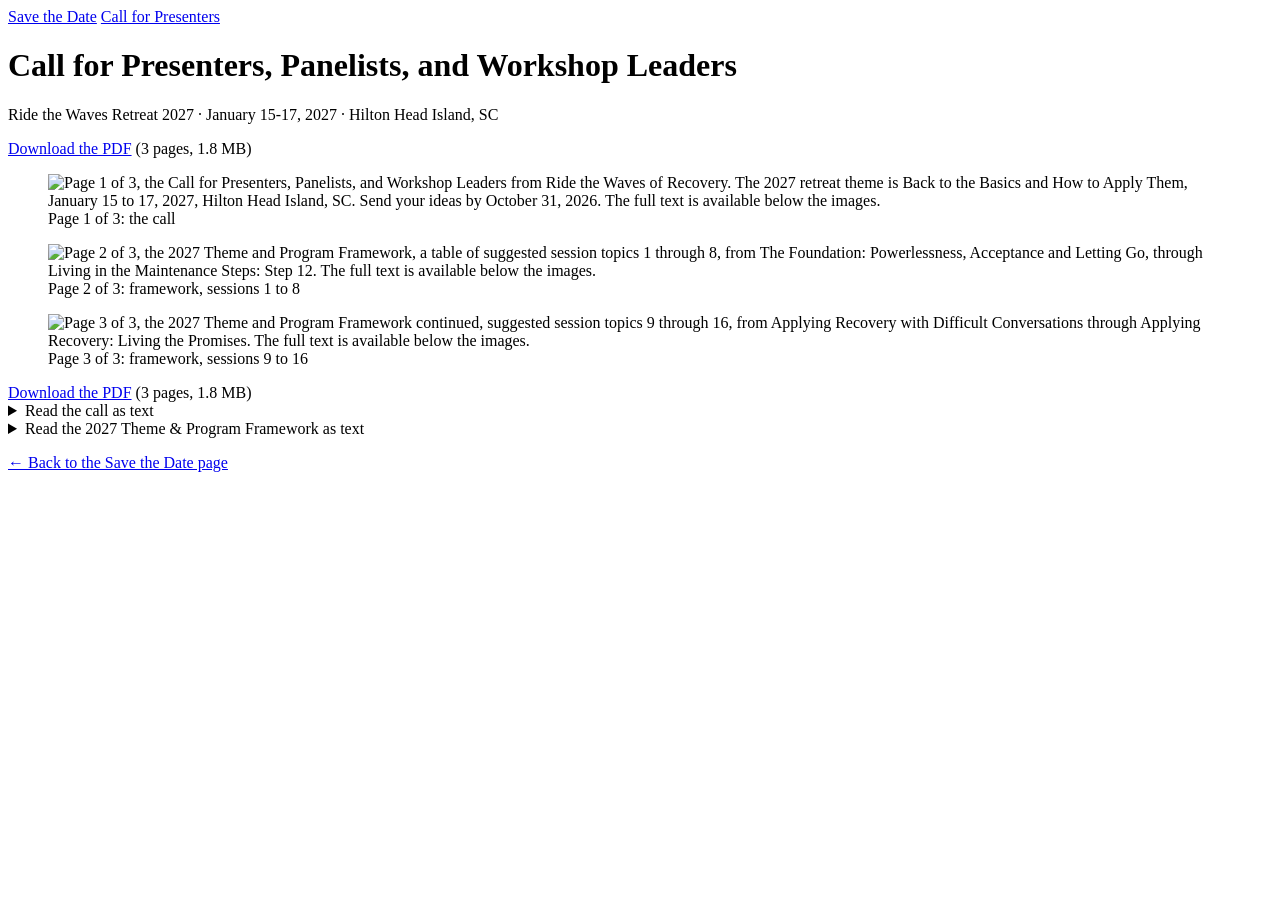
==== call-for-presenters.html @ 51ab487d "Add files via upload" ====
<!DOCTYPE html>
<html lang="en">
<head>
  <meta charset="utf-8">
  <meta name="viewport" content="width=device-width, initial-scale=1">
  <title>Call for Presenters, Panelists, and Workshop Leaders: Ride the Waves Retreat 2027</title>
  <meta name="description" content="Call for presenters, panelists, and workshop leaders for the Ride the Waves Retreat, January 15-17, 2027 on Hilton Head Island, SC. Send your ideas by October 31, 2026.">

  <!-- Link preview tags: what messaging apps and social sites read when someone shares this link -->
  <meta property="og:type" content="website">
  <meta property="og:title" content="Call for Presenters: Ride the Waves Retreat 2027">
  <meta property="og:description" content="Share how you put recovery into practice in everyday life. Send your ideas by October 31, 2026 for the January 15-17, 2027 retreat on Hilton Head Island, SC.">
  <meta property="og:url" content="https://rtwretreat.github.io/rtw-2027/call-for-presenters.html">
  <meta property="og:image" content="https://rtwretreat.github.io/rtw-2027/images/presenters-preview.jpg">
  <meta property="og:image:width" content="1200">
  <meta property="og:image:height" content="630">
  <meta property="og:image:alt" content="Ride the Waves of Recovery, 2027 retreat theme Back to the Basics and How to Apply Them. Call for Presenters, Panelists, and Workshop Leaders.">
  <meta name="twitter:card" content="summary_large_image">

  <link rel="stylesheet" href="assets/site.css">
</head>
<body>
  <nav class="site-nav" aria-label="Site">
    <a href="index.html">Save the Date</a>
    <a href="call-for-presenters.html" aria-current="page">Call for Presenters</a>
  </nav>

  <main>
    <h1>Call for Presenters, Panelists, and Workshop Leaders</h1>
    <p class="sub">Ride the Waves Retreat 2027 &middot; January 15-17, 2027 &middot; Hilton Head Island, SC</p>

    <div class="actions">
      <a class="button" href="assets/Call_for_Presenters_2027.pdf" download>Download the PDF</a>
      <span class="size">(3 pages, 1.8 MB)</span>
    </div>

    <div class="doc-pages">
      <figure>
        <img class="doc-page" src="images/call-for-presenters-page-1.jpg" width="1445" height="1870"
             alt="Page 1 of 3, the Call for Presenters, Panelists, and Workshop Leaders from Ride the Waves of Recovery. The 2027 retreat theme is Back to the Basics and How to Apply Them, January 15 to 17, 2027, Hilton Head Island, SC. Send your ideas by October 31, 2026. The full text is available below the images.">
        <figcaption>Page 1 of 3: the call</figcaption>
      </figure>
      <figure>
        <img class="doc-page" src="images/call-for-presenters-page-2.jpg" width="1445" height="1870" loading="lazy"
             alt="Page 2 of 3, the 2027 Theme and Program Framework, a table of suggested session topics 1 through 8, from The Foundation: Powerlessness, Acceptance and Letting Go, through Living in the Maintenance Steps: Step 12. The full text is available below the images.">
        <figcaption>Page 2 of 3: framework, sessions 1 to 8</figcaption>
      </figure>
      <figure>
        <img class="doc-page" src="images/call-for-presenters-page-3.jpg" width="1445" height="1870" loading="lazy"
             alt="Page 3 of 3, the 2027 Theme and Program Framework continued, suggested session topics 9 through 16, from Applying Recovery with Difficult Conversations through Applying Recovery: Living the Promises. The full text is available below the images.">
        <figcaption>Page 3 of 3: framework, sessions 9 to 16</figcaption>
      </figure>
    </div>

    <div class="actions">
      <a class="button" href="assets/Call_for_Presenters_2027.pdf" download>Download the PDF</a>
      <span class="size">(3 pages, 1.8 MB)</span>
    </div>

    <details>
      <summary>Read the call as text</summary>
      <h2>Ride the Waves of Recovery: 2027 Retreat Theme</h2>
      <p>January 15-17, 2027, Hilton Head Island, SC</p>
      <p><strong>Back to the Basics and How to Apply Them</strong></p>
      <h3>Call for Presenters, Panelists, &amp; Workshop Leaders</h3>
      <p>The Ride the Waves Retreat Planning Committee is seeking speakers, panelists, and workshop leaders for our 2027 retreat, <strong>Back to Basics and How to Apply Them</strong>. We are looking for people who can share not only their experience with the 12 Steps, but how they have learned to put recovery into practice in everyday life, in relationships, difficult conversations, boundaries, sponsorship, service, emotional healing, and more. Whether through a personal story, an interactive workshop, or a panel discussion, we invite you to help others explore what it means to take the principles of recovery off the page and live them, one day at a time.</p>
      <p>We've included our 2027 Theme &amp; Program Framework to give you a clearer picture of the kinds of topics and practical recovery experiences we hope to offer. These are not intended to limit your creativity. We welcome your own ideas for speakers, panels, and workshops that fit within the overall spirit and focus of the retreat.</p>
      <p>If you are interested in being a speaker, panelist, or workshop leader, we'd love to hear from you! Please send us a brief description of the topic you would like to address, how it connects with the 2027 retreat theme, and the type of presentation you have in mind (speaker, panel, or workshop). You don't need to have everything worked out. We're interested in hearing your ideas.</p>
      <p>Please contact any member of the Speaker Committee:</p>
      <ul class="contacts">
        <li><strong>Metaleen Thomas</strong><br>Cell: <a href="tel:+18288966511">828-896-6511</a><br>Email: <a href="mailto:mcmthomas@icloud.com">mcmthomas@icloud.com</a></li>
        <li><strong>Pat Morgan</strong><br>Cell: <a href="tel:+14345483825">434-548-3825</a><br>Email: <a href="mailto:patmorganretired@icloud.com">patmorganretired@icloud.com</a></li>
        <li><strong>Vernell O'Leary</strong><br>Cell: <a href="tel:+17042825106">704-282-5106</a><br>Email: <a href="mailto:voleary5953@outlook.com">voleary5953@outlook.com</a></li>
      </ul>
      <p><strong>Send us your ideas by October 31, 2026.</strong></p>
      <p>Please review the attached <strong>2027 Theme &amp; Program Framework</strong> for more detail. We hope it will spark ideas and help potential presenters identify an area where your experience, strength, and hope can contribute to the retreat.</p>
    </details>

    <details>
      <summary>Read the 2027 Theme &amp; Program Framework as text</summary>
      <div class="table-wrap">
        <table>
          <caption>Recovery Retreat 2027: Sessions/Topics</caption>
          <thead>
            <tr>
              <th scope="col">#</th>
              <th scope="col">Theme of the session (Not Necessary the Title)</th>
              <th scope="col">Focus</th>
            </tr>
          </thead>
          <tbody>
            <tr>
              <th scope="row">1</th>
              <td>The Foundation: Powerlessness, Acceptance &amp; Letting Go</td>
              <td>Steps 1–3, letting go of control, and becoming accepting teachable, trusting, willing, and develop spiritual growth (Step 11 will define spirituality/religion more later).</td>
            </tr>
            <tr>
              <th scope="row">2</th>
              <td>Taking an Honest Moral Inventory</td>
              <td>There are different ways to work Step 4 (CODA patterns/ACA Approach/4th Step Chart/others, recognizing the patterns.</td>
            </tr>
            <tr>
              <th scope="row">3</th>
              <td>Step 5</td>
              <td>How to work this step. Sharing with another person. Seeing ourselves without blame or shame, projecting onto others. Being responsible for our own behaviors and self-awareness.</td>
            </tr>
            <tr>
              <th scope="row">4</th>
              <td>Becoming Willing to Change</td>
              <td>Working Steps 6–7. Becoming willing &amp; ready to let go of our past ideas (shortcomings, defects) ... becoming humble.</td>
            </tr>
            <tr>
              <th scope="row">5</th>
              <td>Healing Relationships Through Amends</td>
              <td>Steps 8–9, preparing and making amends, what is and is not a good amends.</td>
            </tr>
            <tr>
              <th scope="row">6</th>
              <td>Living in the Maintenance Steps: Steps 10</td>
              <td>
                <p>Recognizing our part by working Step 10, daily inventory, prayer/meditation, service. How to work Step 10 (sharing different ways to work it.)</p>
                <p>Step 10 all point toward taking responsibility for our own thoughts, feelings, and actions rather than trying to blame and/or change others. It is about how I live life today-one day at a time. Turning triggers into teachers. Let it begin with me.</p>
              </td>
            </tr>
            <tr>
              <th scope="row">7</th>
              <td>Living in the maintenance Steps: Step 11</td>
              <td>How to work Step 11. This step isn't about doing it "right." Instead, it's about building a relationship with whatever we refer to as our Higher Power, or if we don't believe in one, connecting to life in a meaningful way. It's crucial to develop our own interpretation of a higher power, which in turn influences our own version of prayer and/or meditation.</td>
            </tr>
            <tr>
              <th scope="row">8</th>
              <td>Living in the maintenance Steps: Step 12</td>
              <td>
                <p>How to work Step 12. Carrying the message it means living in a way that reflects recovery and offers hope when someone's ready to hear it. We avoid preaching or fixing people. Carry the message is "give it away if we want to keep it." Service can look a lot of different ways, such as:</p>
                <ul>
                  <li>help start, or set up, and run in person or Zoom meetings</li>
                  <li>sponsoring newcomers, engaging in outreach calls</li>
                  <li>organizing workshops, seminars, speaker meetings</li>
                  <li>organizing recovery picnics or potlucks</li>
                  <li>organizing camping weekends with a focus on recovery</li>
                  <li>organizing group studies (such as 12-Step or book studies).</li>
                </ul>
                <p>When we do service our own recovery program grows.</p>
                <p>The other part of this Step is practicing these principles in everyday life. It's about applying what we've learned with our families, jobs, and friendships.</p>
              </td>
            </tr>
            <tr>
              <th scope="row">9</th>
              <td>Applying Recovery with Difficult Conversations: Moving from Control to Compassion</td>
              <td>
                <p>Moving from fear/resentments/blame to compassion or love: How to use the Steps to learn a new way of communicating which is clear, clean, consistent, and honest.</p>
                <p>Topics covered:</p>
                <ul>
                  <li>Unpack your feelings "What do you think, need, feel?"</li>
                  <li>Use brainstorming for options</li>
                  <li>Consult AI for ideas, not as a substitute for human wisdom, experience, and accountability</li>
                  <li>Develop a plan, try it, revise when necessary</li>
                  <li>Review with wise recovery friend(s)</li>
                  <li>Speak with respect, including:
                    <ul>
                      <li>refrain from saying the "you" word</li>
                      <li>refrain from saying the "should" word</li>
                      <li>use eye contact</li>
                      <li>use listening skills, including body language</li>
                      <li>use feedback to understand</li>
                      <li>refrain from interrupting</li>
                    </ul>
                  </li>
                  <li>Ask questions to understand</li>
                  <li>Replace advice with your experience</li>
                  <li>Respect another person's choices</li>
                  <li>Express feelings honestly</li>
                  <li>Avoid blame, judgment, and control</li>
                  <li>Invite rather than persuade</li>
                  <li>Encourage instead of correcting</li>
                  <li>Avoid rescuing/enabling/people pleasing</li>
                </ul>
              </td>
            </tr>
            <tr>
              <th scope="row">10</th>
              <td>Applying Recovery: Healthy Boundaries</td>
              <td>Define boundaries. How healthy boundaries relate to the Steps: their purpose, how to set boundaries, with detachment, including personal responsibility.</td>
            </tr>
            <tr>
              <th scope="row">11</th>
              <td>Applying Recovery: Recovery Back Home</td>
              <td>Applying recovery with family, children, friends, spouses, partners, and jobs.</td>
            </tr>
            <tr>
              <th scope="row">12</th>
              <td>Getting a Sponsor</td>
              <td>
                <ul>
                  <li>Guiding sponsee through the 12 Steps.</li>
                  <li>Healthy sponsorship relationships.</li>
                  <li>Changing sponsors</li>
                  <li>Definition, qualification of sponsorship: primary sponsor, temporary sponsor, co-sponsor, group sponsorship</li>
                </ul>
              </td>
            </tr>
            <tr>
              <th scope="row">13</th>
              <td>Sponsor Training</td>
              <td>
                <ul>
                  <li>Guiding sponsee through the 12 Steps</li>
                  <li>Sharing how we did the Steps</li>
                  <li>Healthy sponsorship relationships (What it is and what is isn't).</li>
                  <li>Changing sponsors.</li>
                  <li>explaining the tools of recovery</li>
                  <li>Types, definition, qualification of sponsorship: sponsor, temporary sponsor, co-sponsor, group sponsorship</li>
                </ul>
              </td>
            </tr>
            <tr>
              <th scope="row">14</th>
              <td>Applying Recovery: Freedom from Fear, Shame, &amp; Guilt</td>
              <td>How this relates to the Steps. Applying recovery tools to emotional healing to become happy, joyous, &amp; free.</td>
            </tr>
            <tr>
              <th scope="row">15</th>
              <td>Applying Recovery: Recovery in Meetings &amp; Service</td>
              <td>How this relates to the Steps. Traditions, group dynamics, servant leadership. And how to deal with difficult situations.</td>
            </tr>
            <tr>
              <th scope="row">16</th>
              <td>Applying Recovery: Living the Promises</td>
              <td>
                <p>How Steps and Traditions lead to the Promises.</p>
                <p>CODA/ACA Promises. The promises come true when we apply the steps &amp; traditions.</p>
              </td>
            </tr>
          </tbody>
        </table>
      </div>
    </details>

    <p class="backlink"><a href="index.html">&larr; Back to the Save the Date page</a></p>
  </main>
</body>
</html>
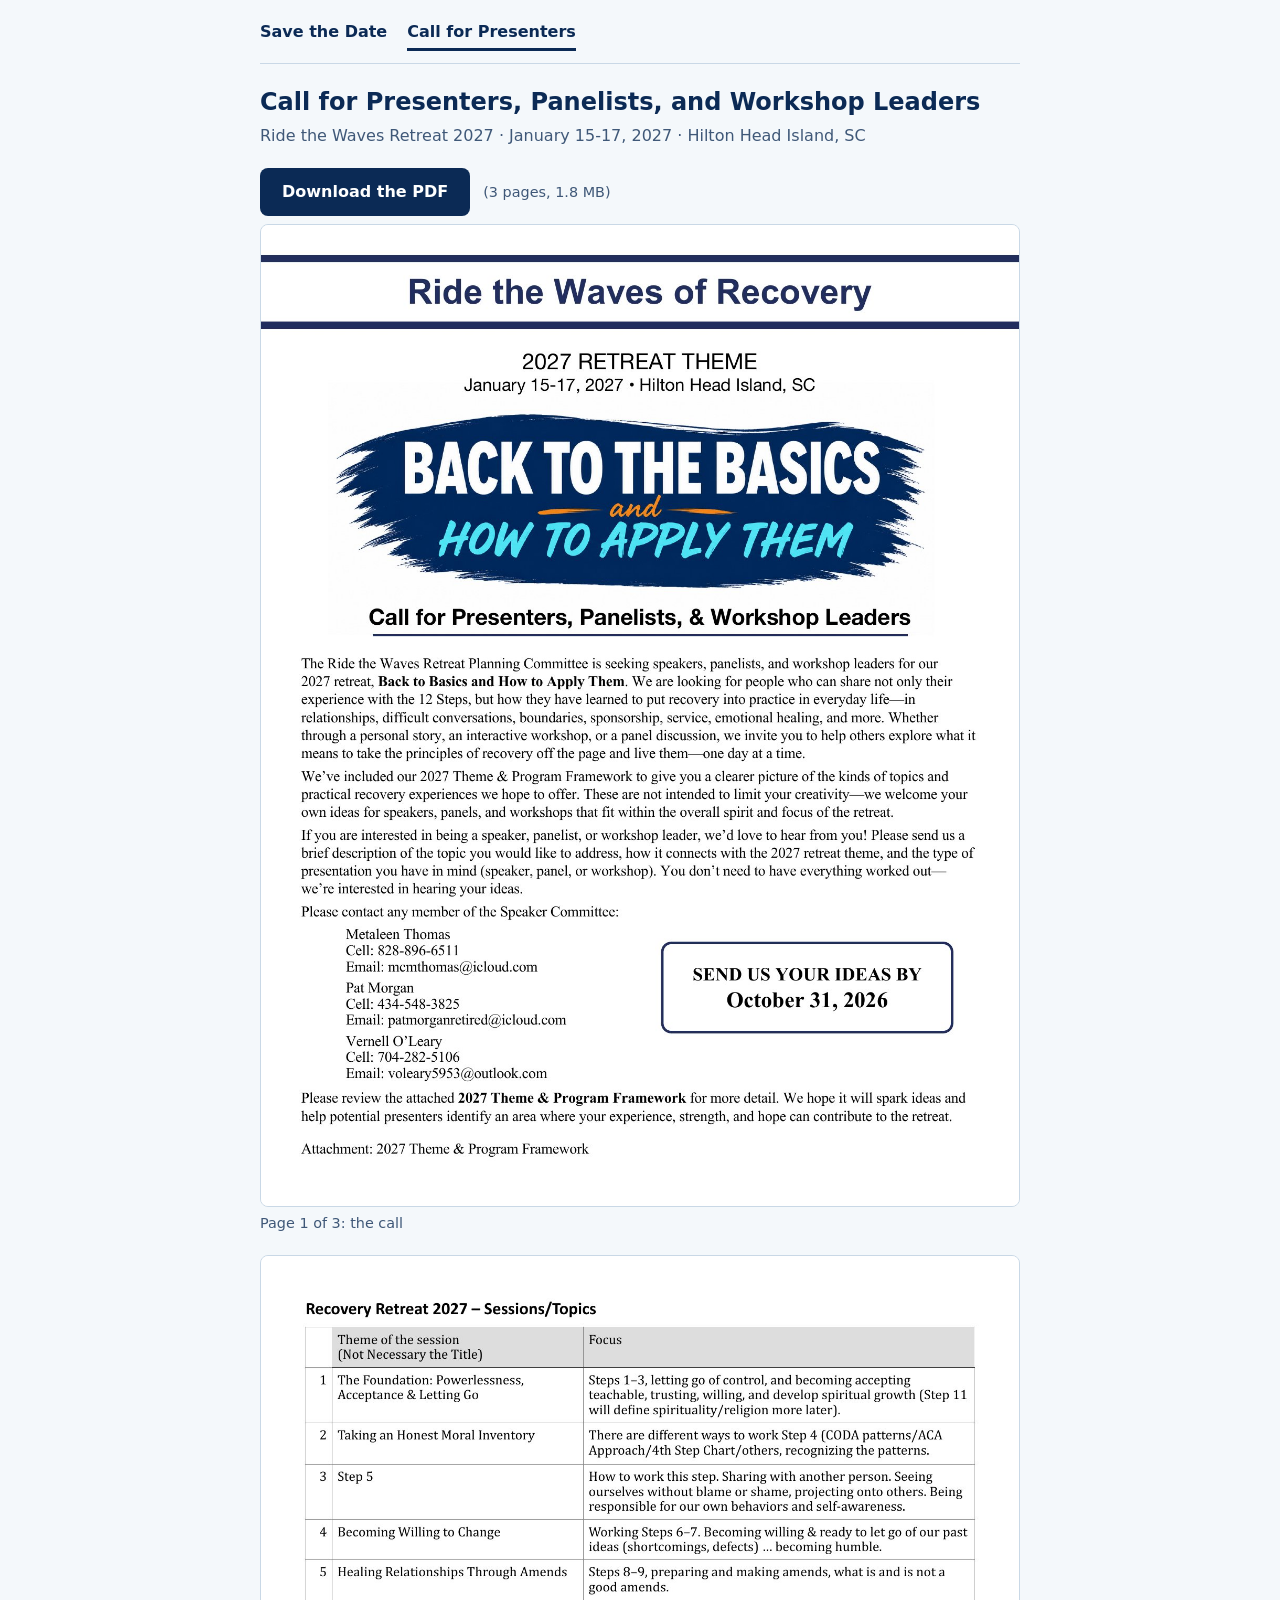
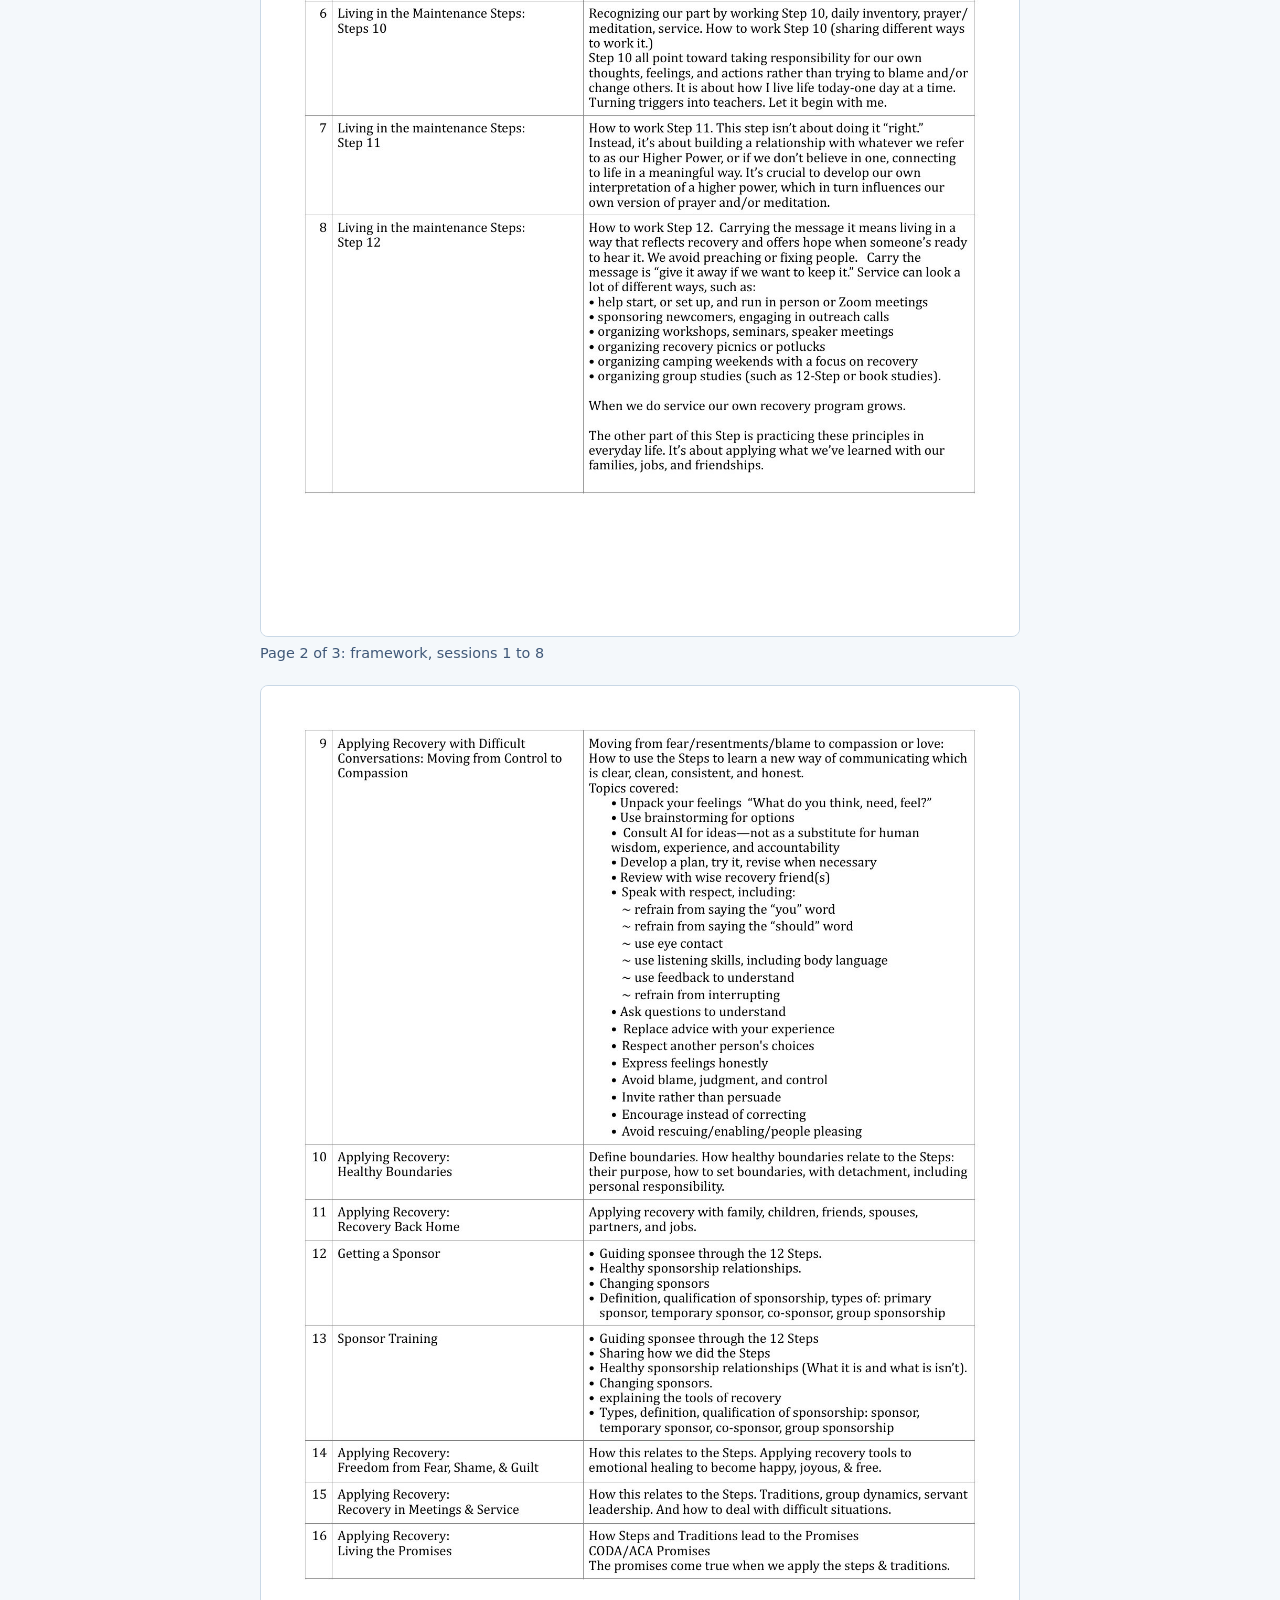
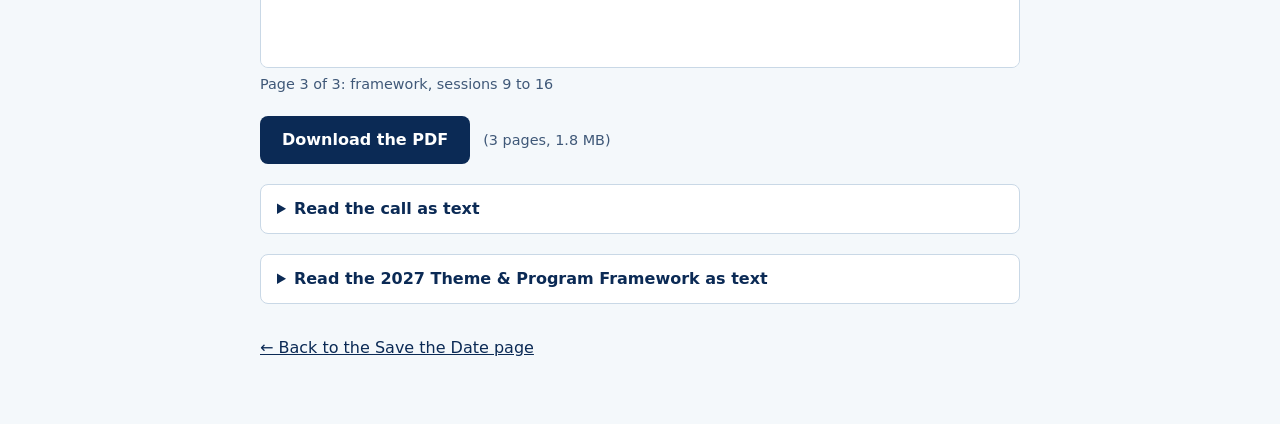
==== commit 1af848bf: "Add files via upload" ====
--- a/call-for-presenters.html
+++ b/call-for-presenters.html
@@ -17,7 +17,7 @@
   <meta property="og:image:alt" content="Ride the Waves of Recovery, 2027 retreat theme Back to the Basics and How to Apply Them. Call for Presenters, Panelists, and Workshop Leaders.">
   <meta name="twitter:card" content="summary_large_image">
 
-  <link rel="stylesheet" href="assets/site.css">
+  <link rel="stylesheet" href="site.css">
 </head>
 <body>
   <nav class="site-nav" aria-label="Site">
--- a/site.css
+++ b/site.css
@@ -0,0 +1,112 @@
+/* Shared styles for every page on the site. Change a color here and it changes everywhere. */
+:root {
+  --bg: #f4f8fb;
+  --text: #0b2a55;
+  --muted: #3f5878;
+  --accent: #0b2a55;
+  --accent-text: #ffffff;
+  --card: #ffffff;
+  --border: #c9d8e6;
+  --focus: #f28c28;
+}
+@media (prefers-color-scheme: dark) {
+  :root {
+    --bg: #0a1626;
+    --text: #e8f1f8;
+    --muted: #a9bdd0;
+    --accent: #7fd1d9;
+    --accent-text: #0a1626;
+    --card: #12233a;
+    --border: #24405f;
+  }
+}
+* { box-sizing: border-box; }
+body {
+  margin: 0;
+  padding: 16px 16px 48px;
+  background: var(--bg);
+  color: var(--text);
+  font-family: system-ui, -apple-system, "Segoe UI", Roboto, sans-serif;
+  line-height: 1.5;
+}
+main { max-width: 760px; margin: 0 auto; }
+h1 { font-size: 1.5rem; margin: 0 0 4px; }
+h2 { font-size: 1.2rem; }
+h3 { font-size: 1.05rem; }
+a { color: var(--text); }
+.sub { margin: 0 0 20px; color: var(--muted); }
+
+/* Site navigation */
+.site-nav {
+  max-width: 760px;
+  margin: 0 auto 20px;
+  padding-bottom: 12px;
+  border-bottom: 1px solid var(--border);
+  display: flex;
+  flex-wrap: wrap;
+  gap: 8px 20px;
+}
+.site-nav a { font-weight: 600; text-decoration: none; padding: 4px 0; }
+.site-nav a:hover { text-decoration: underline; }
+.site-nav a[aria-current="page"] { border-bottom: 3px solid var(--accent); }
+
+/* Flyer and document page images */
+.flyer, .doc-page {
+  display: block;
+  width: 100%;
+  height: auto;
+  border: 1px solid var(--border);
+  border-radius: 8px;
+  background: #fff;
+}
+.doc-pages figure { margin: 0 0 20px; }
+.doc-pages figcaption { color: var(--muted); font-size: 0.9rem; margin-top: 6px; }
+
+/* Buttons and callouts */
+.actions { margin: 20px 0 8px; }
+.button {
+  display: inline-block;
+  padding: 12px 22px;
+  background: var(--accent);
+  color: var(--accent-text);
+  font-weight: 600;
+  text-decoration: none;
+  border-radius: 8px;
+}
+.button:hover { opacity: 0.9; }
+.size { color: var(--muted); font-size: 0.9rem; margin-left: 8px; }
+.callout {
+  margin-top: 28px;
+  padding: 16px 20px;
+  background: var(--card);
+  border: 1px solid var(--border);
+  border-left: 6px solid var(--accent);
+  border-radius: 8px;
+}
+.callout h2 { margin: 0 0 6px; font-size: 1.1rem; }
+.callout p { margin: 0 0 12px; }
+.backlink { margin-top: 32px; }
+
+/* Focus outlines for keyboard users */
+a:focus-visible, summary:focus-visible, .button:focus-visible {
+  outline: 3px solid var(--focus);
+  outline-offset: 3px;
+}
+
+/* Text versions */
+details {
+  margin-top: 20px;
+  background: var(--card);
+  border: 1px solid var(--border);
+  border-radius: 8px;
+  padding: 12px 16px;
+}
+summary { cursor: pointer; font-weight: 600; }
+details ul { padding-left: 1.2rem; }
+.table-wrap { overflow-x: auto; }
+table { border-collapse: collapse; width: 100%; min-width: 560px; }
+caption { text-align: left; font-weight: 600; padding: 8px 0; }
+th, td { border: 1px solid var(--border); padding: 8px 10px; text-align: left; vertical-align: top; }
+th { background: var(--bg); }
+.contacts { list-style: none; padding-left: 0; }
+.contacts li { margin-bottom: 12px; }
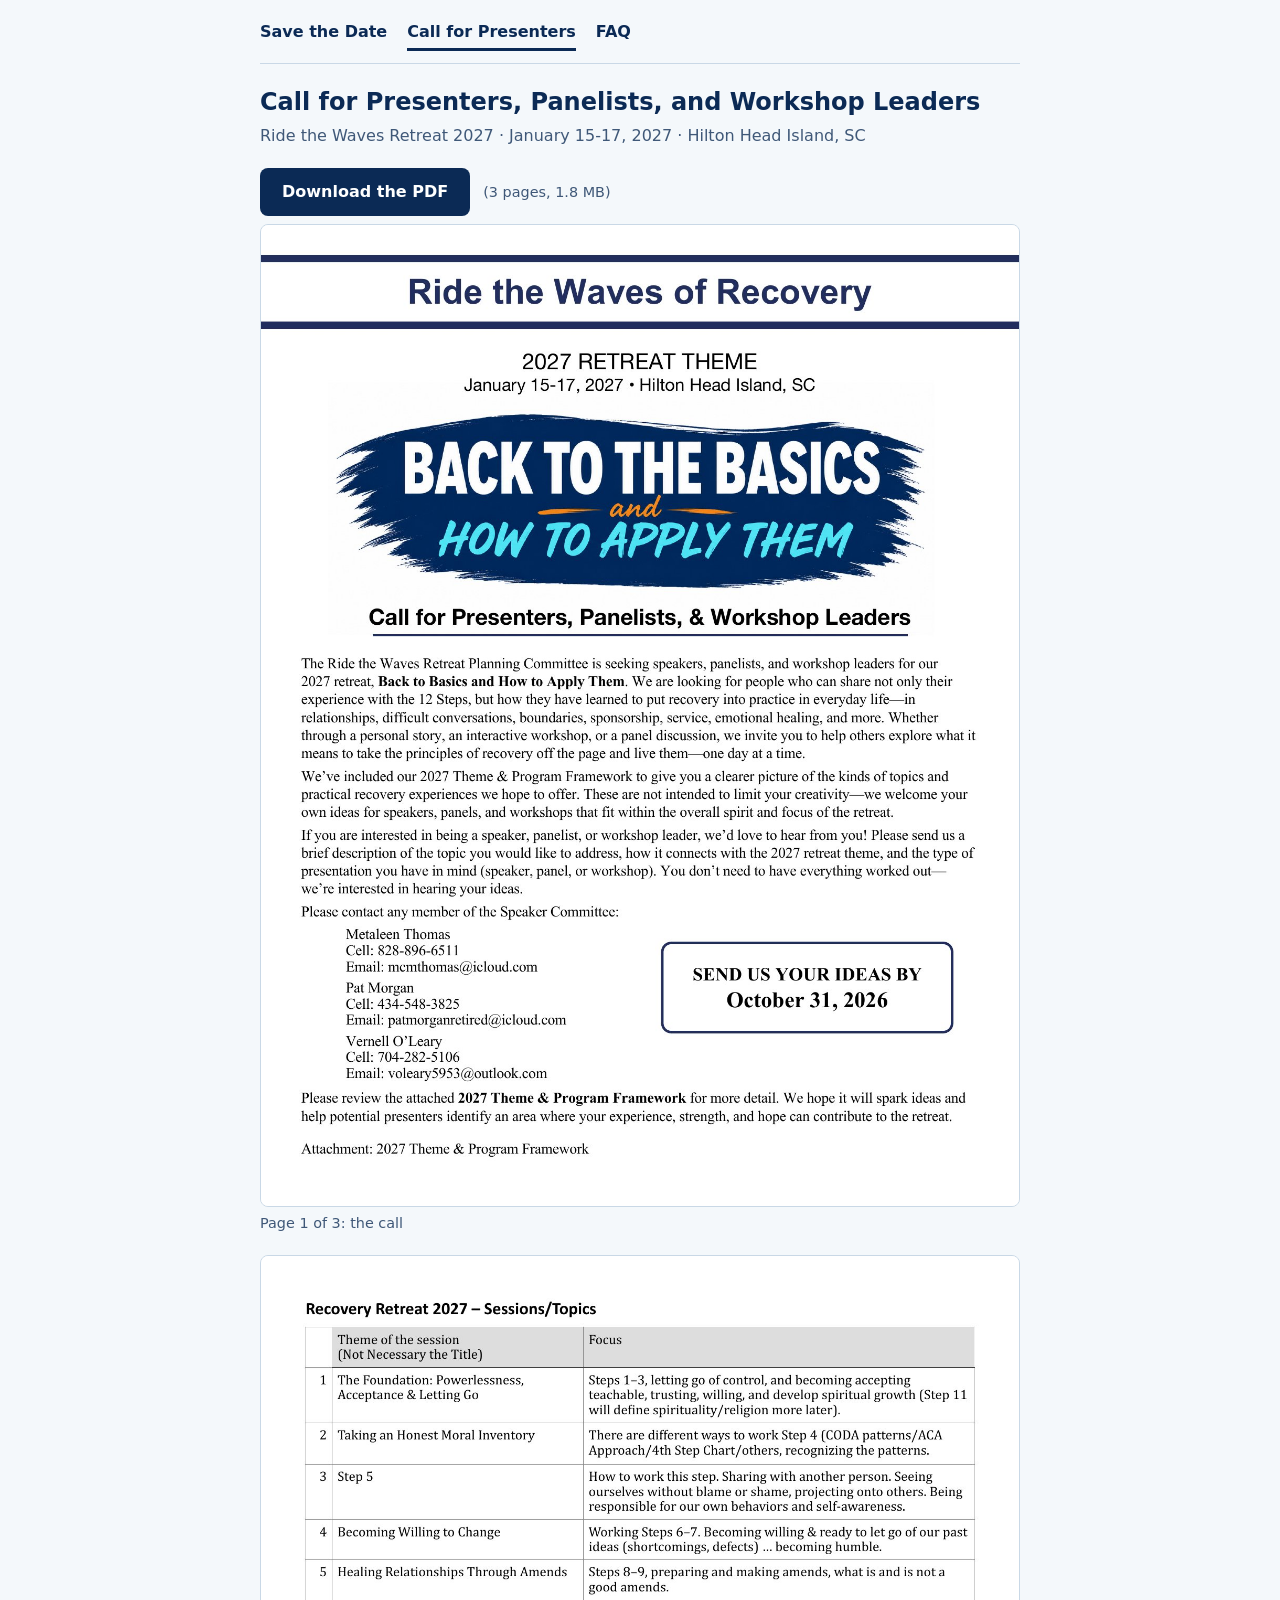
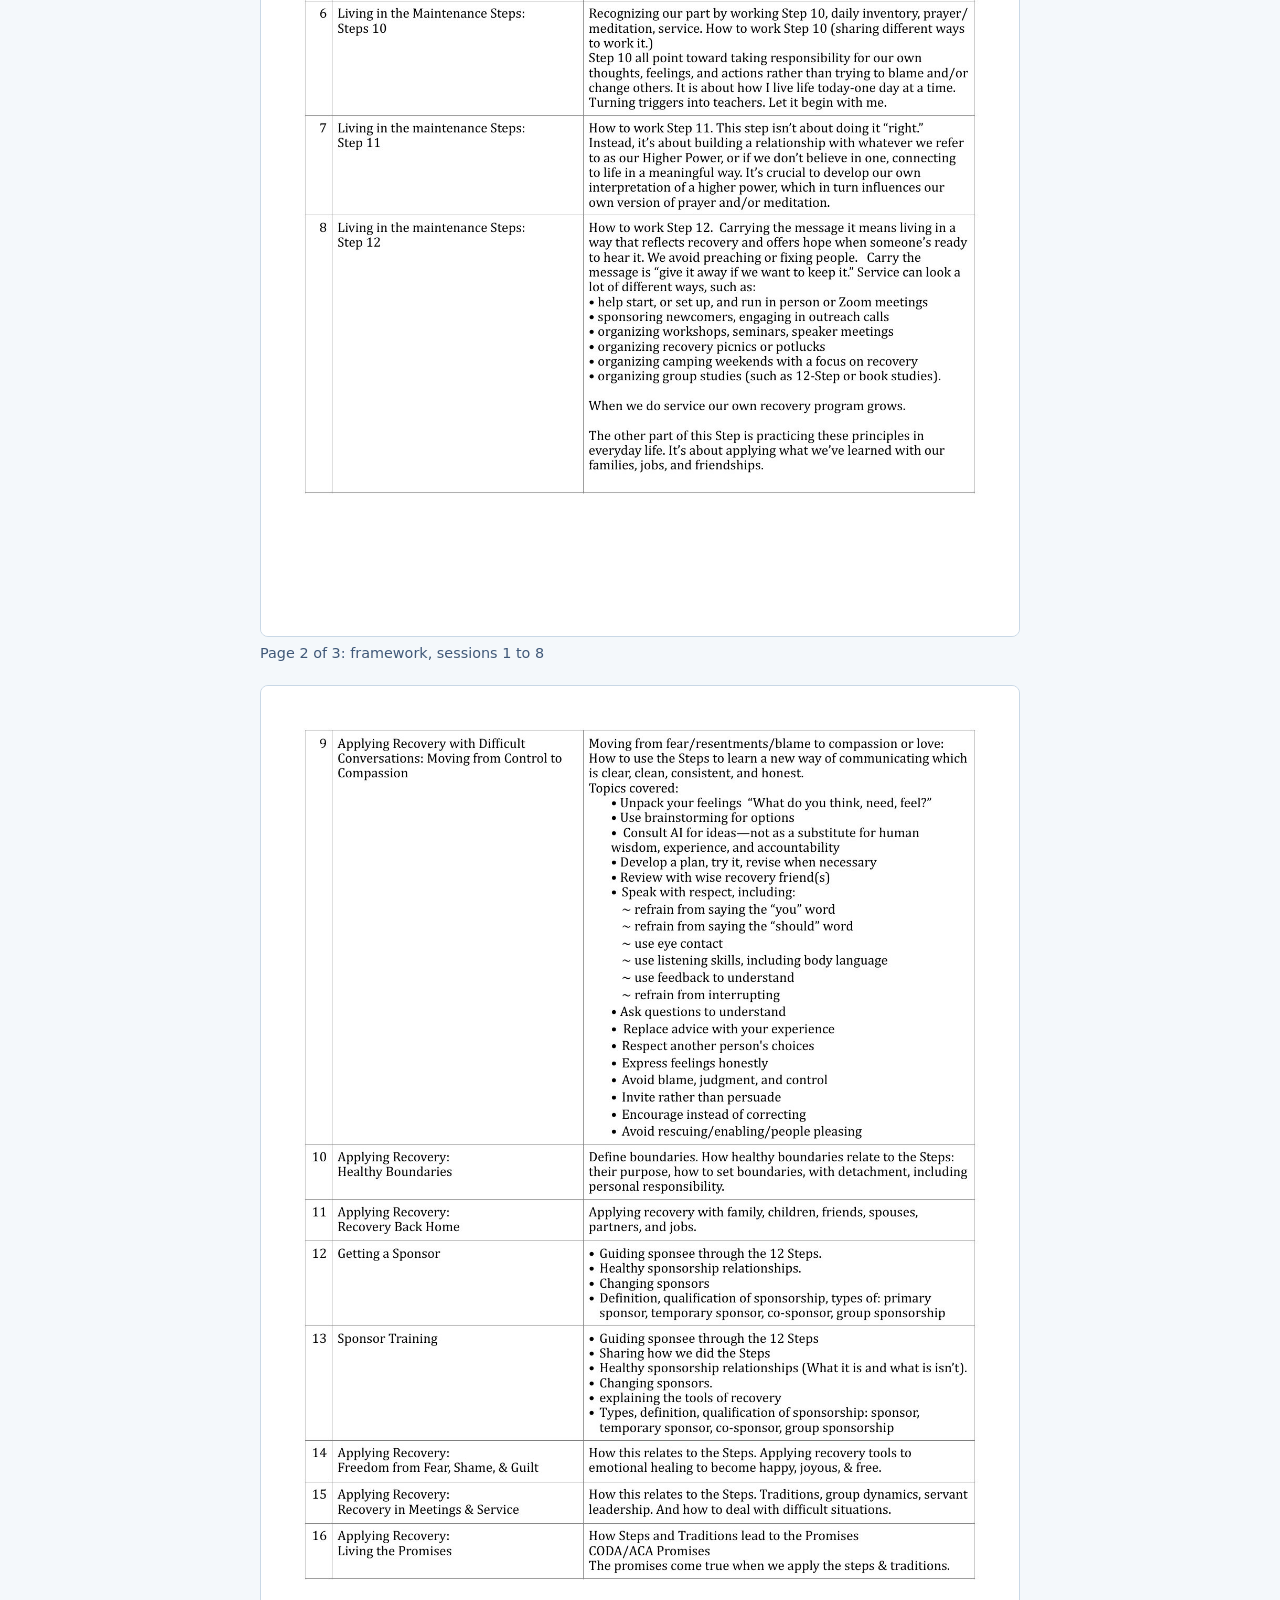
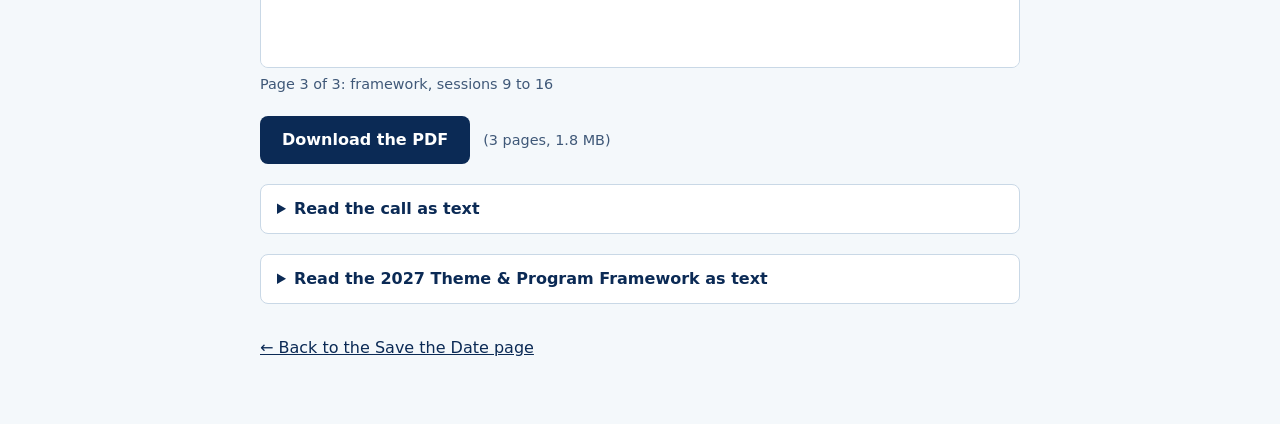
==== commit d0f08869: "Add files via upload" ====
--- a/call-for-presenters.html
+++ b/call-for-presenters.html
@@ -23,6 +23,7 @@
   <nav class="site-nav" aria-label="Site">
     <a href="index.html">Save the Date</a>
     <a href="call-for-presenters.html" aria-current="page">Call for Presenters</a>
+    <a href="faq.html">FAQ</a>
   </nav>
 
   <main>
--- a/site.css
+++ b/site.css
@@ -110,3 +110,27 @@
 th { background: var(--bg); }
 .contacts { list-style: none; padding-left: 0; }
 .contacts li { margin-bottom: 12px; }
+
+/* FAQ page */
+.faq-jump {
+  margin: 20px 0 0;
+  padding: 16px 20px;
+  background: var(--card);
+  border: 1px solid var(--border);
+  border-radius: 8px;
+}
+.faq-jump h2 { margin: 0 0 10px; font-size: 1.05rem; }
+.faq-jump ol { margin: 0; padding-left: 1.2rem; }
+.faq-jump li { margin-bottom: 6px; }
+.faq-list { margin-top: 28px; padding: 0; list-style: none; }
+.faq-item {
+  padding: 18px 0;
+  border-bottom: 1px solid var(--border);
+  scroll-margin-top: 16px;
+}
+.faq-item:last-child { border-bottom: none; }
+.faq-item h3 { margin: 0 0 8px; font-size: 1.05rem; }
+.faq-item p { margin: 0 0 10px; }
+.faq-item p:last-child { margin-bottom: 0; }
+.back-to-top { font-size: 0.9rem; }
+.evolving-note { color: var(--muted); font-size: 0.9rem; margin: 4px 0 0; }
